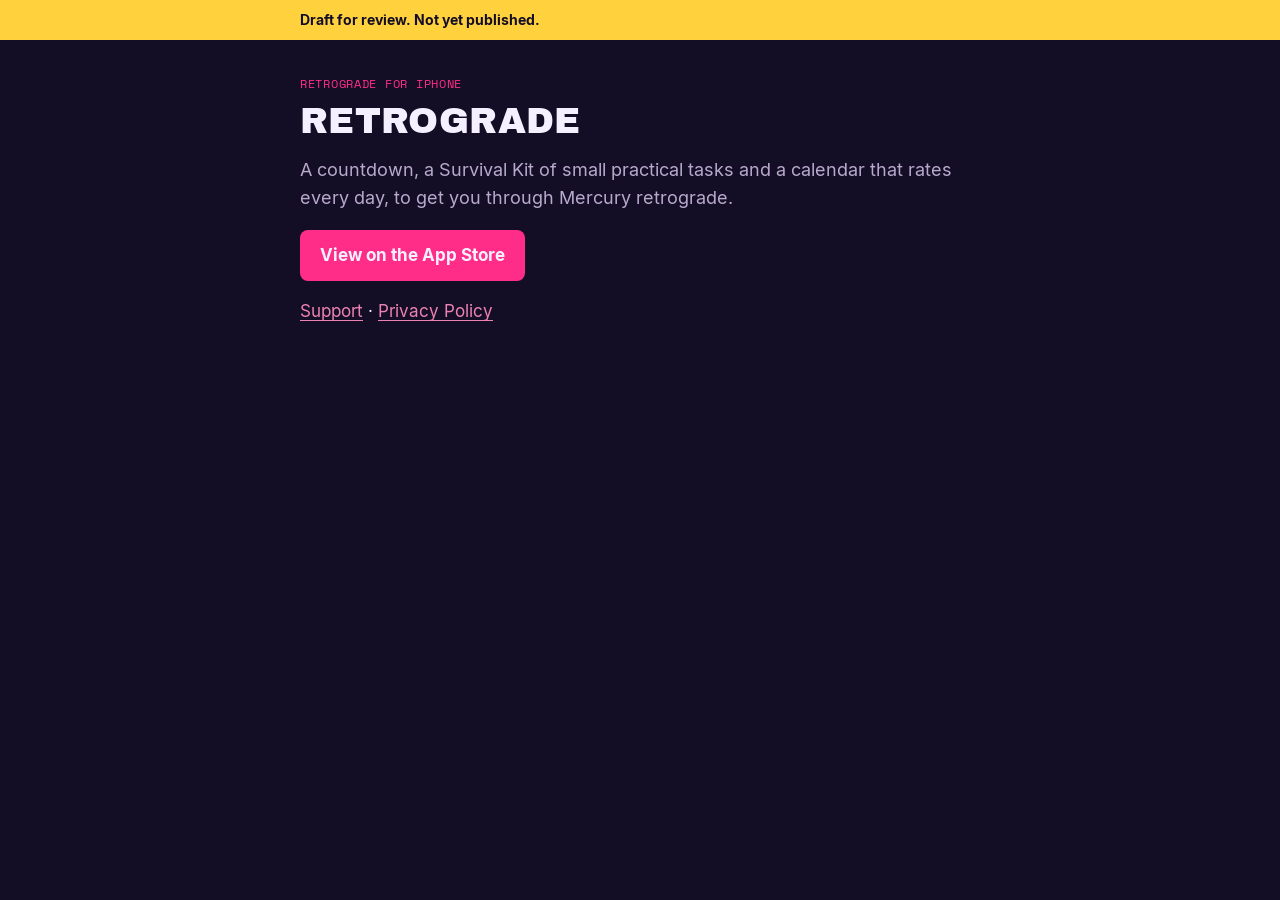
==== retrograde/index.html @ 5206de89 "Retrograde Privacy Policy and Support pages (draft for review) Static site for apps.nkreative.com on" ====
<!doctype html>
<html lang="en">
<head>
<meta charset="utf-8">
<meta name="viewport" content="width=device-width, initial-scale=1">
<title>Retrograde</title>
<meta name="description" content="Retrograde for iPhone: support and privacy.">
<meta name="robots" content="noindex">
<meta name="theme-color" content="#130d25">
<link rel="stylesheet" href="../assets/site.css">
</head>
<body>
<div class="draft" role="note"><div class="wrap">Draft for review. Not yet published.</div></div>
<main id="content">
<div class="wrap">
  <p class="eyebrow">Retrograde for iPhone</p>
  <h1>Retrograde</h1>
  <p class="lede">A countdown, a Survival Kit of small practical tasks and a calendar that rates every day, to get you through Mercury retrograde.</p>
  <p><a class="button" href="https://apps.apple.com/app/id6830406388">View on the App Store</a></p>
  <p><a href="support/">Support</a> · <a href="privacy/">Privacy Policy</a></p>
</div>
</main>
</body>
</html>
---- assets/site.css ----
/* Retrograde pages on apps.nkreative.com. Colours and fonts are the app's own (bundled fonts,
   SIL Open Font License; no third-party requests). */

@font-face { font-family: "Archivo Black"; src: url("fonts/ArchivoBlack-Regular.ttf") format("truetype"); font-display: swap; }
@font-face { font-family: "Space Mono"; src: url("fonts/SpaceMono-Regular.ttf") format("truetype"); font-display: swap; }
@font-face { font-family: "Inter"; font-weight: 400; src: url("fonts/Inter-Regular.ttf") format("truetype"); font-display: swap; }
@font-face { font-family: "Inter"; font-weight: 600; src: url("fonts/Inter-SemiBold.ttf") format("truetype"); font-display: swap; }
@font-face { font-family: "Inter"; font-weight: 700; src: url("fonts/Inter-Bold.ttf") format("truetype"); font-display: swap; }

:root {
  --bg: #130d25;
  --surface: #1d1331;
  --line: #49305f;
  --text: #f5f0ff;
  --muted: #b8a9cd;
  --pink: #ff2d87;
  --pink-soft: #ec82b1;
  --yellow: #ffd23d;
  --wine: #461736;
  color-scheme: dark;
}

* { box-sizing: border-box; }

html { -webkit-text-size-adjust: 100%; }

body {
  margin: 0;
  background: var(--bg);
  color: var(--text);
  font: 400 1.0625rem/1.6 "Inter", -apple-system, system-ui, sans-serif;
}

a { color: var(--pink-soft); text-underline-offset: 3px; }
a:hover { color: var(--text); }
a:focus-visible { outline: 2px solid var(--pink); outline-offset: 3px; border-radius: 4px; }

.skip { position: absolute; left: -999px; }
.skip:focus { left: 16px; top: 16px; padding: 8px 12px; background: var(--surface); z-index: 2; }

.wrap { max-width: 720px; margin: 0 auto; padding: 0 20px; }

header.site {
  border-bottom: 1px solid var(--line);
  background: linear-gradient(180deg, #201431 0%, var(--bg) 100%);
}
header.site .wrap { display: flex; flex-wrap: wrap; align-items: center; gap: 12px 24px; padding-top: 18px; padding-bottom: 18px; }

.brand { display: flex; align-items: center; gap: 12px; color: var(--text); text-decoration: none; margin-right: auto; }
.brand .mark { width: 34px; height: 34px; border-radius: 50%; background: var(--pink); flex: none; }
.brand .name { font-family: "Archivo Black", sans-serif; font-size: 1.25rem; letter-spacing: 0.02em; line-height: 1.1; }
.brand .tag { display: block; font: 400 0.6875rem/1.3 "Space Mono", monospace; color: var(--muted); letter-spacing: 0.04em; }

nav.site ul { display: flex; gap: 8px; list-style: none; margin: 0; padding: 0; }
nav.site a {
  display: inline-block; min-height: 44px; padding: 10px 14px;
  font: 400 0.8125rem/1.6 "Space Mono", monospace; letter-spacing: 0.04em; text-transform: uppercase;
  color: var(--text); text-decoration: none; border: 1px solid var(--line); border-radius: 999px;
}
nav.site a[aria-current="page"] { border-color: var(--pink); background: var(--wine); }

main { padding: 36px 0 56px; }

.eyebrow { font: 400 0.75rem/1.4 "Space Mono", monospace; color: var(--pink); letter-spacing: 0.06em; text-transform: uppercase; margin: 0 0 8px; }

h1, h2 { font-family: "Archivo Black", sans-serif; font-weight: 400; line-height: 1.2; letter-spacing: 0.01em; }
h1 { font-size: clamp(1.75rem, 6vw, 2.25rem); margin: 0 0 12px; text-transform: uppercase; }
h2 { font-size: 1.2rem; margin: 40px 0 10px; text-transform: uppercase; }
h3 { font-size: 1.05rem; font-weight: 600; margin: 24px 0 6px; }

.lede { color: var(--muted); font-size: 1.125rem; margin: 0 0 8px; }
.updated { font: 400 0.8125rem/1.5 "Space Mono", monospace; color: var(--muted); }

p, li { color: var(--text); }
.muted { color: var(--muted); }
ul, ol { padding-left: 1.25rem; }
li { margin: 6px 0; }
strong { font-weight: 600; }

.card {
  background: var(--surface); border: 1px solid var(--line); border-radius: 12px;
  padding: 16px 18px; margin: 16px 0;
}
.card > :first-child { margin-top: 0; }
.card > :last-child { margin-bottom: 0; }
.card.summary { border-color: var(--pink); background: var(--wine); }

table { width: 100%; border-collapse: collapse; margin: 16px 0; font-size: 0.975rem; }
th, td { text-align: left; vertical-align: top; padding: 10px 8px; border-bottom: 1px solid var(--line); }
th { font: 400 0.75rem/1.4 "Space Mono", monospace; color: var(--muted); letter-spacing: 0.04em; text-transform: uppercase; }
.table-scroll { overflow-x: auto; }

.button {
  display: inline-block; min-height: 48px; padding: 12px 20px; border-radius: 8px;
  background: var(--pink); color: var(--text); font-weight: 700; text-decoration: none;
}
.button:hover { color: var(--text); filter: brightness(1.08); }

.visually-hidden { position: absolute; width: 1px; height: 1px; overflow: hidden; clip: rect(0 0 0 0); white-space: nowrap; }

/* The plan comparison becomes stacked rows on narrow screens. */
@media (max-width: 600px) {
  table.plans thead { display: none; }
  table.plans tr { display: block; border-bottom: 1px solid var(--line); padding: 10px 0; }
  table.plans th[scope="row"] { display: block; border: 0; padding: 4px 0; font-size: 0.8125rem; color: var(--pink-soft); }
  table.plans td { display: grid; grid-template-columns: 7.5rem 1fr; gap: 12px; border: 0; padding: 4px 0; }
  table.plans td::before { content: attr(data-label); color: var(--muted); font: 400 0.8125rem/1.6 "Space Mono", monospace; }
}

/* Draft marker for review; removed before publishing. */
.draft { background: var(--yellow); color: var(--bg); font: 700 0.875rem/1.4 "Inter", sans-serif; padding: 10px 0; }
.draft .wrap { display: block; }
mark.confirm { background: var(--yellow); color: var(--bg); padding: 0 4px; border-radius: 3px; }

footer.site { border-top: 1px solid var(--line); padding: 24px 0 40px; font-size: 0.9rem; color: var(--muted); }
footer.site a { color: var(--muted); }

@media (prefers-reduced-motion: no-preference) {
  html { scroll-behavior: smooth; }
}
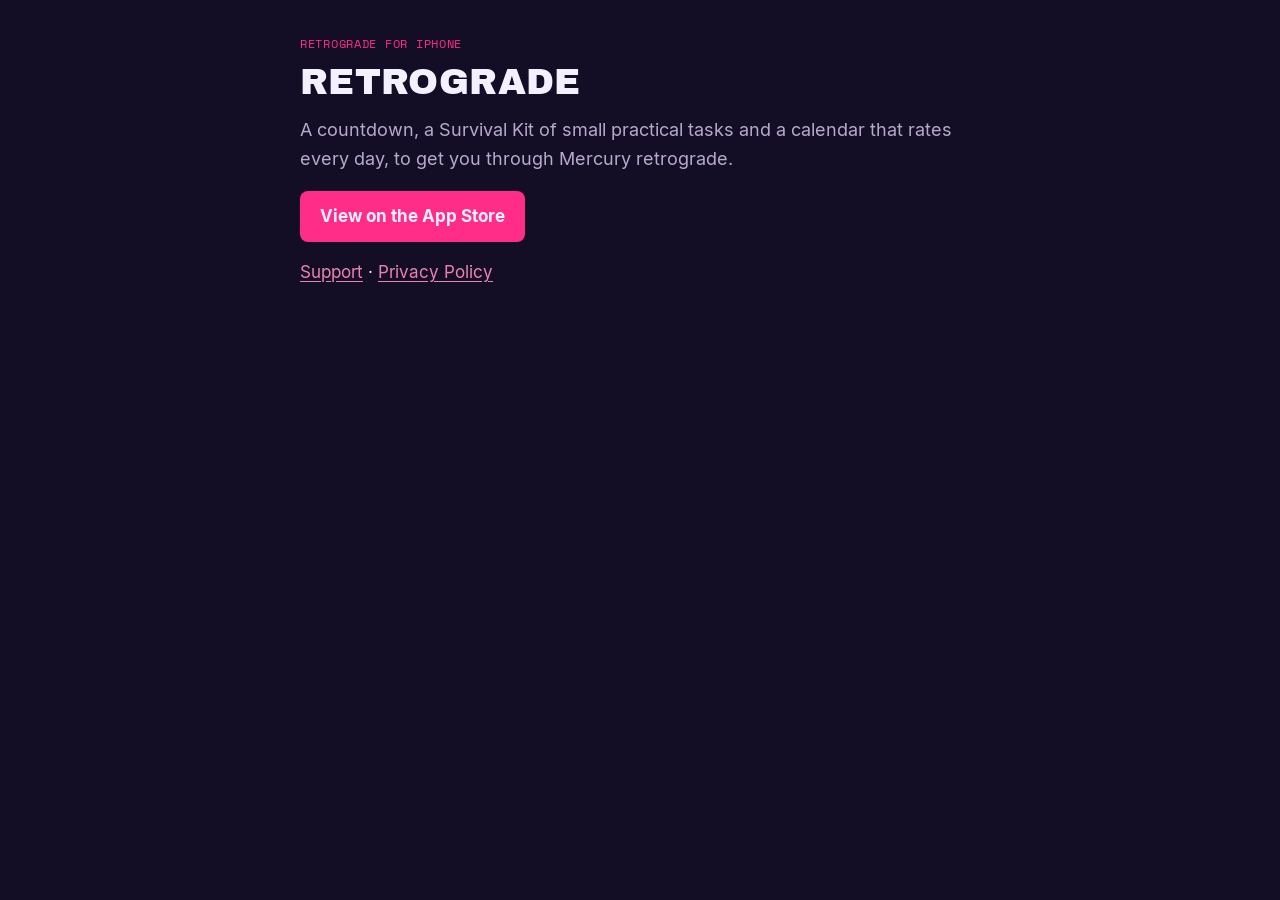
==== commit ae851bbd: "Final approved Privacy Policy and Support pages Summary wording, notification delivery as the app ca" ====
--- a/retrograde/index.html
+++ b/retrograde/index.html
@@ -5,12 +5,10 @@
 <meta name="viewport" content="width=device-width, initial-scale=1">
 <title>Retrograde</title>
 <meta name="description" content="Retrograde for iPhone: support and privacy.">
-<meta name="robots" content="noindex">
 <meta name="theme-color" content="#130d25">
 <link rel="stylesheet" href="../assets/site.css">
 </head>
 <body>
-<div class="draft" role="note"><div class="wrap">Draft for review. Not yet published.</div></div>
 <main id="content">
 <div class="wrap">
   <p class="eyebrow">Retrograde for iPhone</p>
--- a/assets/site.css
+++ b/assets/site.css
@@ -107,10 +107,6 @@
   table.plans td::before { content: attr(data-label); color: var(--muted); font: 400 0.8125rem/1.6 "Space Mono", monospace; }
 }
 
-/* Draft marker for review; removed before publishing. */
-.draft { background: var(--yellow); color: var(--bg); font: 700 0.875rem/1.4 "Inter", sans-serif; padding: 10px 0; }
-.draft .wrap { display: block; }
-mark.confirm { background: var(--yellow); color: var(--bg); padding: 0 4px; border-radius: 3px; }
 
 footer.site { border-top: 1px solid var(--line); padding: 24px 0 40px; font-size: 0.9rem; color: var(--muted); }
 footer.site a { color: var(--muted); }
